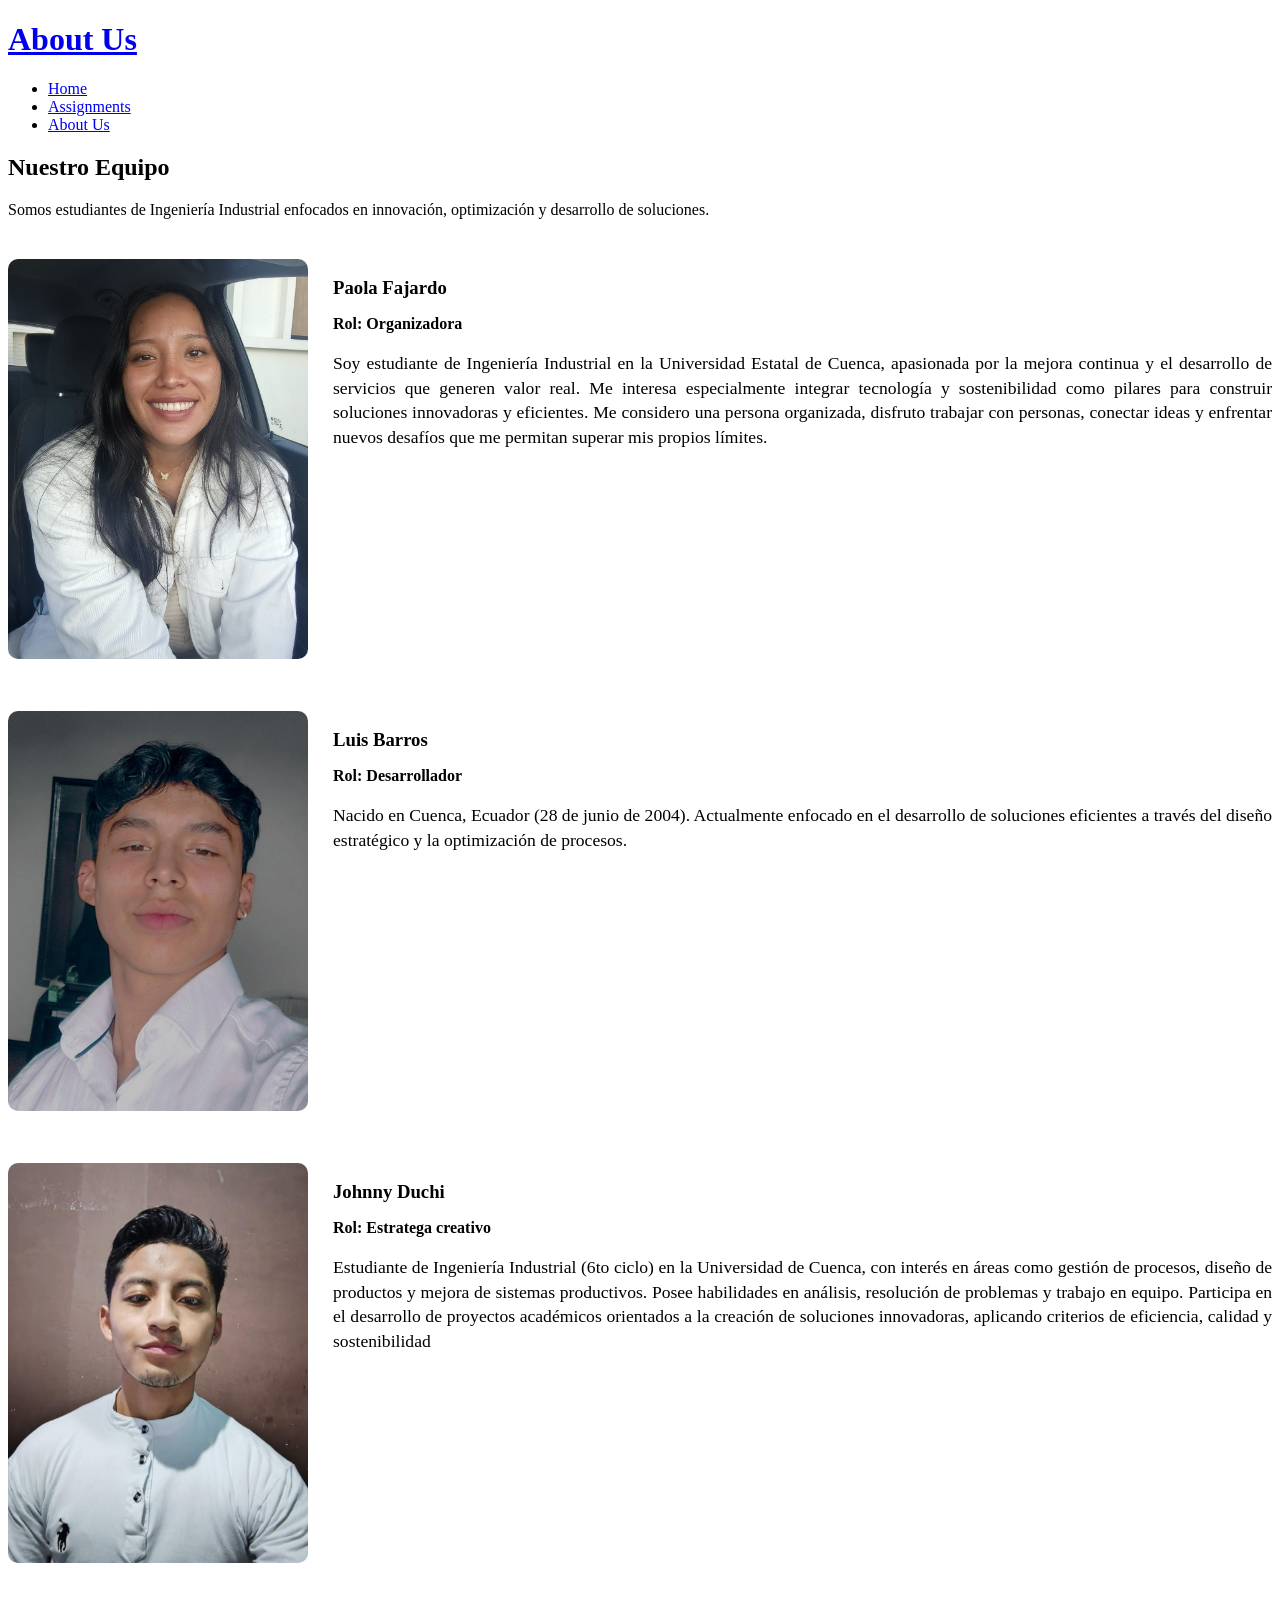
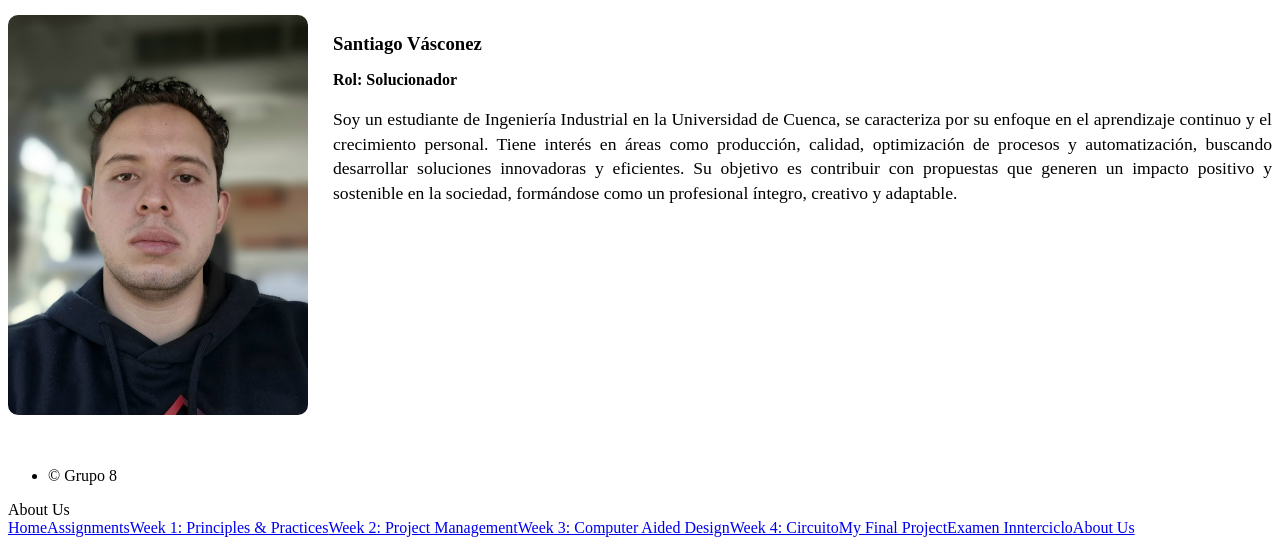
==== ABOUT_US.html @ ea9cdb91 "Mi primer commit - Grupo 8" ====
<!DOCTYPE HTML>
<html>
    <head>
        <title>About Us - MY FINAL PROJECT</title>
        <meta charset="utf-8" />
        <meta name="viewport" content="width=device-width, initial-scale=1, user-scalable=no"" />
        <link rel="stylesheet" href="assets/css/main.css" />

        <style>
            .member-row {
                display: flex;
                align-items: flex-start; /* 👈 CLAVE: alinea arriba */
                margin-bottom: 3em;
            }

            .member-img {
                width: 300px;      /* ancho fijo */
                height: 400px;     /* alto fijo */
                object-fit: cover; /* recorta sin deformar */
                border-radius: 10px; /* opcional: bordes redondeados */
            }

            .member-info {
                padding-left: 25px;
            }

            .member-info h3 {
                margin-bottom: 5px;
            }

            .member-description {
                font-size: 1.1em;
                line-height: 1.4;
                text-align: justify;
            }

            @media screen and (max-width: 1000px) {
                .member-row {
                    flex-direction: column;
                    text-align: center;
                }
                .member-info {
                    padding-left: 0;
                    margin-top: 15px;
                }
            }
            .first.major {
                text-align: left;   /* 👈 centra TODO el bloque */
                margin-bottom: 2.5em; /* espacio con los perfiles */
            }
        </style>
    </head>

    <body class="right-sidebar is-preload">
        <div id="page-wrapper">

    <!-- Header -->
				<div id="header-wrapper">
					<div class="container">

						<!-- Header -->
							<header id="header">
								<div class="inner">

									<!-- Logo -->
										<h1><a href="index.html" id="logo">About Us</a></h1>

									<!-- Nav -->
										<nav id="nav">
											<ul>
												<li ><a href="index.html">Home</a></li>
												<li><a href="#">Assignments</a>
													<ul>
														<li><a href="WEEK_1.html">Week 1: Principles & Practices</a></li>
														<li><a href="WEEK_2(draft).html">Week 2: Project Management</a></li>
														<li><a href="WEEK_3.html">Week 3: Computer Aided Design</a></li>
                                                        <li><a href="WEEK_4.html">Week 4: Circuito</a></li>
														<li><a href="MY_FINAL_PROJECT.HTML">My Final Project</a></li>
                                                        <li><a href="Examen_Interciclo.html">Examen Innterciclo</a></li>
													</ul>
												</li>
												<li  class="current_page_item"><a href="ABOUT_US.html">About Us</a></li>
											</ul>
										</nav>

								</div>
							</header>
            <!-- Main -->
            <div id="main-wrapper">
                <div class="wrapper style1">
                    <div class="inner">
                        <div class="container">
                            <div class="row">

                                <!-- Sidebar (opcional info extra) -->
                                <div class="first major">
                                    <section>
                                        <h2>Nuestro Equipo</h2>
                                        <p>Somos estudiantes de Ingeniería Industrial enfocados en innovación, optimización y desarrollo de soluciones.</p>
                                    </section>
                                </div>

                                <!-- Contenido principal -->
                                <div class="col-8 col-12-medium imp-medium">

                                    <!-- MIEMBRO 1 -->
                                    <div class="member-row">
                                        <div class="col-4">
                                            <img src="images/imagen_pao.jpeg" class="member-img">
                                        </div>
                                        <div class="member-info col-8">
                                            <h3>Paola Fajardo</h3>
                                            <p><strong>Rol: Organizadora</strong></p>
                                            <p class="member-description">
                                                Soy estudiante de Ingeniería Industrial en la Universidad Estatal de Cuenca, apasionada por la mejora continua y el desarrollo de servicios que generen valor real. Me interesa especialmente integrar tecnología y sostenibilidad como pilares para construir soluciones innovadoras y eficientes.
                                                Me considero una persona organizada, disfruto trabajar con personas, conectar ideas y enfrentar nuevos desafíos que me permitan superar mis propios límites.
                                            </p>
                                        </div>
                                    </div>

                                    <!-- MIEMBRO 2 -->
                                    <div class="member-row">
                                        <div class="col-4">
                                            <img src="images/imagen_lucho.jpeg" class="member-img">
                                        </div>
                                        <div class="member-info col-8">
                                            <h3>Luis Barros</h3>
                                            <p><strong>Rol: Desarrollador</strong></p>
                                            <p class="member-description">
                                                Nacido en Cuenca, Ecuador (28 de junio de 2004). Actualmente enfocado en el desarrollo de soluciones eficientes a través del diseño estratégico y la optimización de procesos.
                                            </p>
                                        </div>
                                    </div>

                                    <!-- MIEMBRO 3 -->
                                    <div class="member-row">
                                        <div class="col-4">
                                            <img src="images/imagen_johnny.jpeg" class="member-img">
                                        </div>
                                        <div class="member-info col-8">
                                            <h3>Johnny Duchi</h3>
                                            <p><strong>Rol: Estratega creativo</strong></p>
                                            <p class="member-description">
                                                Estudiante de Ingeniería Industrial (6to ciclo) en la Universidad de Cuenca, con interés en áreas como gestión de procesos, diseño de productos y mejora de sistemas productivos. Posee habilidades en análisis, resolución de problemas y trabajo en equipo.
                                                 Participa en el desarrollo de proyectos académicos orientados a la creación de soluciones innovadoras, aplicando criterios de eficiencia, calidad y sostenibilidad
                                        </div>
                                    </div>

                                    <!-- MIEMBRO 4 -->
                                    <div class="member-row">
                                        <div class="col-4">
                                            <img src="images/imagen_sebas.jpeg" class="member-img">
                                        </div>
                                        <div class="member-info col-8">
                                            <h3>Santiago Vásconez</h3>
                                            <p><strong>Rol: Solucionador</strong></p>
                                            <p class="member-description">
                                                Soy un estudiante de Ingeniería Industrial en la Universidad de Cuenca, se caracteriza por su enfoque en el aprendizaje continuo y el crecimiento personal. Tiene interés en áreas como producción, calidad, optimización de procesos y automatización, buscando desarrollar soluciones innovadoras y eficientes. Su objetivo es contribuir con propuestas que generen un impacto positivo y sostenible en la sociedad, formándose como un profesional íntegro, creativo y adaptable.
                                            </p>
                                        </div>
                                    </div>

                                </div>

                            </div>
                        </div>
                    </div>
                </div>
            </div>

            <!-- Footer -->
            <div id="footer-wrapper">
                <footer id="footer" class="container">
                    <div id="copyright">
                        <ul class="menu">
                            <li>&copy; Grupo 8</li>
                        </ul>
                    </div>
                </footer>
            </div>

        </div>

        <!-- Scripts -->
			<script src="assets/js/jquery.min.js"></script>
			<script src="assets/js/jquery.dropotron.min.js"></script>
			<script src="assets/js/browser.min.js"></script>
			<script src="assets/js/breakpoints.min.js"></script>
			<script src="assets/js/util.js"></script>
			<script src="assets/js/main.js"></script>
    </body>
</html>
---- assets/css/main.css ----
@import url("https://fonts.googleapis.com/css?family=Open+Sans:400,400italic,700,800");
@import url("fontawesome-all.min.css");

/*
	ZeroFour by HTML5 UP
	html5up.net | @ajlkn
	Free for personal and commercial use under the CCA 3.0 license (html5up.net/license)
*/

html, body, div, span, applet, object,
iframe, h1, h2, h3, h4, h5, h6, p, blockquote,
pre, a, abbr, acronym, address, big, cite,
code, del, dfn, em, img, ins, kbd, q, s, samp,
small, strike, strong, sub, sup, tt, var, b,
u, i, center, dl, dt, dd, ol, ul, li, fieldset,
form, label, legend, table, caption, tbody,
tfoot, thead, tr, th, td, article, aside,
canvas, details, embed, figure, figcaption,
footer, header, hgroup, menu, nav, output, ruby,
section, summary, time, mark, audio, video {
	margin: 0;
	padding: 0;
	border: 0;
	font-size: 100%;
	font: inherit;
	vertical-align: baseline;}

article, aside, details, figcaption, figure,
footer, header, hgroup, menu, nav, section {
	display: block;}

body {
	line-height: 1;
}

ol, ul {
	list-style: none;
}

blockquote, q {
	quotes: none;
}

	blockquote:before, blockquote:after, q:before, q:after {
		content: '';
		content: none;
	}

table {
	border-collapse: collapse;
	border-spacing: 0;
}

body {
	-webkit-text-size-adjust: none;
}

mark {
	background-color: transparent;
	color: inherit;
}

input::-moz-focus-inner {
	border: 0;
	padding: 0;
}

input, select, textarea {
	-moz-appearance: none;
	-webkit-appearance: none;
	-ms-appearance: none;
	appearance: none;
}

/* Basic */

	html {
		box-sizing: border-box;
	}

	*, *:before, *:after {
		box-sizing: inherit;
	}

	@-ms-viewport {
		width: device-width;
	}

	body {
		background: #303238 url("images/bg01.png");
	}

		body.is-preload * {
			-moz-transition: none !important;
			-webkit-transition: none !important;
			-ms-transition: none !important;
			transition: none !important;
			-moz-animation: none !important;
			-webkit-animation: none !important;
			-ms-animation: none !important;
			animation: none !important;
		}

	body, input, select, textarea {
		font-family: 'Open Sans', sans-serif;
		color: #7b818c;
		font-weight: 400;
		font-size: 11pt;
		line-height: 1.85em;
	}

	a {
		color: inherit;
		text-decoration: underline;
	}

		a:hover {
			text-decoration: none;
		}

	h1, h2, h3, h4, h5, h6 {
		text-transform: uppercase;
		font-weight: 800;
		letter-spacing: 0.04em;
		color: #404248;
		margin: 0 0 1em 0;
	}

	h1 a, h2 a, h3 a, h4 a, h5 a, h6 a {
		color: inherit;
		text-decoration: none;
		outline: 0;
	}

	h2 {
		font-size: 2em;
		margin: 0 0 1.5em 0;
		line-height: 1em;
	}

		h2.icon {
			line-height: 48px;
		}

			h2.icon:before {
				position: relative;
				top: 0.05em;
				margin-right: 0.5em;
				opacity: 0.25;
			}

	h3 {
		font-size: 1.35em;
		margin-top: 2em;
	}

	b, strong {
		color: #404248;
		font-weight: 700;
	}

	i, em {
		font-style: italic;
	}

	br.clear {
		clear: both;
	}

	sub {
		position: relative;
		top: 0.5em;
		font-size: 0.8em;
	}

	sup {
		position: relative;
		top: -0.5em;
		font-size: 0.8em;
	}

	hr {
		border: 0;
		border-top: solid 1px #ddd;
	}

	blockquote {
		border-left: solid 0.5em #ddd;
		padding: 1em 0 1em 2em;
		font-style: italic;
	}

	p, ul, ol, dl, table {
		margin-bottom: 2em;
	}

	.date {
		display: block;
		text-transform: uppercase;
		font-weight: 700;
		letter-spacing: 0.065em;
		font-size: 0.9em;
		color: #696969;
		margin: 0 0 0.25em 0;
	}

/* Container */

	.container {
		margin: 0 auto;
		max-width: calc(100% - 100px);
		width: 1200px;
	}

		@media screen and (max-width: 1280px) {

			.container {
				width: 100%;
			}

		}

		@media screen and (max-width: 980px) {

			.container {
				width: 100%;
			}

		}

		@media screen and (max-width: 736px) {

			.container {
				width: 100%;
				max-width: 100%;
			}

		}

/* Row */

	.row {
		display: flex;
		flex-wrap: wrap;
		box-sizing: border-box;
		align-items: stretch;
	}

		.row > * {
			box-sizing: border-box;
		}

		.row.gtr-uniform > * > :last-child {
			margin-bottom: 0;
		}

		.row.aln-left {
			justify-content: flex-start;
		}

		.row.aln-center {
			justify-content: center;
		}

		.row.aln-right {
			justify-content: flex-end;
		}

		.row.aln-top {
			align-items: flex-start;
		}

		.row.aln-middle {
			align-items: center;
		}

		.row.aln-bottom {
			align-items: flex-end;
		}

		.row > .imp {
			order: -1;
		}

		.row > .col-1 {
			width: 8.33333%;
		}

		.row > .off-1 {
			margin-left: 8.33333%;
		}

		.row > .col-2 {
			width: 16.66667%;
		}

		.row > .off-2 {
			margin-left: 16.66667%;
		}

		.row > .col-3 {
			width: 25%;
		}

		.row > .off-3 {
			margin-left: 25%;
		}

		.row > .col-4 {
			width: 33.33333%;
		}

		.row > .off-4 {
			margin-left: 33.33333%;
		}

		.row > .col-5 {
			width: 41.66667%;
		}

		.row > .off-5 {
			margin-left: 41.66667%;
		}

		.row > .col-6 {
			width: 50%;
		}

		.row > .off-6 {
			margin-left: 50%;
		}

		.row > .col-7 {
			width: 58.33333%;
		}

		.row > .off-7 {
			margin-left: 58.33333%;
		}

		.row > .col-8 {
			width: 66.66667%;
		}

		.row > .off-8 {
			margin-left: 66.66667%;
		}

		.row > .col-9 {
			width: 75%;
		}

		.row > .off-9 {
			margin-left: 75%;
		}

		.row > .col-10 {
			width: 83.33333%;
		}

		.row > .off-10 {
			margin-left: 83.33333%;
		}

		.row > .col-11 {
			width: 91.66667%;
		}

		.row > .off-11 {
			margin-left: 91.66667%;
		}

		.row > .col-12 {
			width: 100%;
		}

		.row > .off-12 {
			margin-left: 100%;
		}

		.row.gtr-0 {
			margin-top: 0px;
			margin-left: 0px;
		}

			.row.gtr-0 > * {
				padding: 0px 0 0 0px;
			}

			.row.gtr-0.gtr-uniform {
				margin-top: 0px;
			}

				.row.gtr-0.gtr-uniform > * {
					padding-top: 0px;
				}

		.row.gtr-25 {
			margin-top: -12.5px;
			margin-left: -12.5px;
		}

			.row.gtr-25 > * {
				padding: 12.5px 0 0 12.5px;
			}

			.row.gtr-25.gtr-uniform {
				margin-top: -12.5px;
			}

				.row.gtr-25.gtr-uniform > * {
					padding-top: 12.5px;
				}

		.row.gtr-50 {
			margin-top: -25px;
			margin-left: -25px;
		}

			.row.gtr-50 > * {
				padding: 25px 0 0 25px;
			}

			.row.gtr-50.gtr-uniform {
				margin-top: -25px;
			}

				.row.gtr-50.gtr-uniform > * {
					padding-top: 25px;
				}

		.row {
			margin-top: -50px;
			margin-left: -50px;
		}

			.row > * {
				padding: 50px 0 0 50px;
			}

			.row.gtr-uniform {
				margin-top: -50px;
			}

				.row.gtr-uniform > * {
					padding-top: 50px;
				}

		.row.gtr-150 {
			margin-top: -75px;
			margin-left: -75px;
		}

			.row.gtr-150 > * {
				padding: 75px 0 0 75px;
			}

			.row.gtr-150.gtr-uniform {
				margin-top: -75px;
			}

				.row.gtr-150.gtr-uniform > * {
					padding-top: 75px;
				}

		.row.gtr-200 {
			margin-top: -100px;
			margin-left: -100px;
		}

			.row.gtr-200 > * {
				padding: 100px 0 0 100px;
			}

			.row.gtr-200.gtr-uniform {
				margin-top: -100px;
			}

				.row.gtr-200.gtr-uniform > * {
					padding-top: 100px;
				}

		@media screen and (max-width: 1280px) {

			.row {
				display: flex;
				flex-wrap: wrap;
				box-sizing: border-box;
				align-items: stretch;
			}

				.row > * {
					box-sizing: border-box;
				}

				.row.gtr-uniform > * > :last-child {
					margin-bottom: 0;
				}

				.row.aln-left {
					justify-content: flex-start;
				}

				.row.aln-center {
					justify-content: center;
				}

				.row.aln-right {
					justify-content: flex-end;
				}

				.row.aln-top {
					align-items: flex-start;
				}

				.row.aln-middle {
					align-items: center;
				}

				.row.aln-bottom {
					align-items: flex-end;
				}

				.row > .imp-large {
					order: -1;
				}

				.row > .col-1-large {
					width: 8.33333%;
				}

				.row > .off-1-large {
					margin-left: 8.33333%;
				}

				.row > .col-2-large {
					width: 16.66667%;
				}

				.row > .off-2-large {
					margin-left: 16.66667%;
				}

				.row > .col-3-large {
					width: 25%;
				}

				.row > .off-3-large {
					margin-left: 25%;
				}

				.row > .col-4-large {
					width: 33.33333%;
				}

				.row > .off-4-large {
					margin-left: 33.33333%;
				}

				.row > .col-5-large {
					width: 41.66667%;
				}

				.row > .off-5-large {
					margin-left: 41.66667%;
				}

				.row > .col-6-large {
					width: 50%;
				}

				.row > .off-6-large {
					margin-left: 50%;
				}

				.row > .col-7-large {
					width: 58.33333%;
				}

				.row > .off-7-large {
					margin-left: 58.33333%;
				}

				.row > .col-8-large {
					width: 66.66667%;
				}

				.row > .off-8-large {
					margin-left: 66.66667%;
				}

				.row > .col-9-large {
					width: 75%;
				}

				.row > .off-9-large {
					margin-left: 75%;
				}

				.row > .col-10-large {
					width: 83.33333%;
				}

				.row > .off-10-large {
					margin-left: 83.33333%;
				}

				.row > .col-11-large {
					width: 91.66667%;
				}

				.row > .off-11-large {
					margin-left: 91.66667%;
				}

				.row > .col-12-large {
					width: 100%;
				}

				.row > .off-12-large {
					margin-left: 100%;
				}

				.row.gtr-0 {
					margin-top: 0px;
					margin-left: 0px;
				}

					.row.gtr-0 > * {
						padding: 0px 0 0 0px;
					}

					.row.gtr-0.gtr-uniform {
						margin-top: 0px;
					}

						.row.gtr-0.gtr-uniform > * {
							padding-top: 0px;
						}

				.row.gtr-25 {
					margin-top: -8.75px;
					margin-left: -8.75px;
				}

					.row.gtr-25 > * {
						padding: 8.75px 0 0 8.75px;
					}

					.row.gtr-25.gtr-uniform {
						margin-top: -8.75px;
					}

						.row.gtr-25.gtr-uniform > * {
							padding-top: 8.75px;
						}

				.row.gtr-50 {
					margin-top: -17.5px;
					margin-left: -17.5px;
				}

					.row.gtr-50 > * {
						padding: 17.5px 0 0 17.5px;
					}

					.row.gtr-50.gtr-uniform {
						margin-top: -17.5px;
					}

						.row.gtr-50.gtr-uniform > * {
							padding-top: 17.5px;
						}

				.row {
					margin-top: -35px;
					margin-left: -35px;
				}

					.row > * {
						padding: 35px 0 0 35px;
					}

					.row.gtr-uniform {
						margin-top: -35px;
					}

						.row.gtr-uniform > * {
							padding-top: 35px;
						}

				.row.gtr-150 {
					margin-top: -52.5px;
					margin-left: -52.5px;
				}

					.row.gtr-150 > * {
						padding: 52.5px 0 0 52.5px;
					}

					.row.gtr-150.gtr-uniform {
						margin-top: -52.5px;
					}

						.row.gtr-150.gtr-uniform > * {
							padding-top: 52.5px;
						}

				.row.gtr-200 {
					margin-top: -70px;
					margin-left: -70px;
				}

					.row.gtr-200 > * {
						padding: 70px 0 0 70px;
					}

					.row.gtr-200.gtr-uniform {
						margin-top: -70px;
					}

						.row.gtr-200.gtr-uniform > * {
							padding-top: 70px;
						}

		}

		@media screen and (max-width: 980px) {

			.row {
				display: flex;
				flex-wrap: wrap;
				box-sizing: border-box;
				align-items: stretch;
			}

				.row > * {
					box-sizing: border-box;
				}

				.row.gtr-uniform > * > :last-child {
					margin-bottom: 0;
				}

				.row.aln-left {
					justify-content: flex-start;
				}

				.row.aln-center {
					justify-content: center;
				}

				.row.aln-right {
					justify-content: flex-end;
				}

				.row.aln-top {
					align-items: flex-start;
				}

				.row.aln-middle {
					align-items: center;
				}

				.row.aln-bottom {
					align-items: flex-end;
				}

				.row > .imp-medium {
					order: -1;
				}

				.row > .col-1-medium {
					width: 8.33333%;
				}

				.row > .off-1-medium {
					margin-left: 8.33333%;
				}

				.row > .col-2-medium {
					width: 16.66667%;
				}

				.row > .off-2-medium {
					margin-left: 16.66667%;
				}

				.row > .col-3-medium {
					width: 25%;
				}

				.row > .off-3-medium {
					margin-left: 25%;
				}

				.row > .col-4-medium {
					width: 33.33333%;
				}

				.row > .off-4-medium {
					margin-left: 33.33333%;
				}

				.row > .col-5-medium {
					width: 41.66667%;
				}

				.row > .off-5-medium {
					margin-left: 41.66667%;
				}

				.row > .col-6-medium {
					width: 50%;
				}

				.row > .off-6-medium {
					margin-left: 50%;
				}

				.row > .col-7-medium {
					width: 58.33333%;
				}

				.row > .off-7-medium {
					margin-left: 58.33333%;
				}

				.row > .col-8-medium {
					width: 66.66667%;
				}

				.row > .off-8-medium {
					margin-left: 66.66667%;
				}

				.row > .col-9-medium {
					width: 75%;
				}

				.row > .off-9-medium {
					margin-left: 75%;
				}

				.row > .col-10-medium {
					width: 83.33333%;
				}

				.row > .off-10-medium {
					margin-left: 83.33333%;
				}

				.row > .col-11-medium {
					width: 91.66667%;
				}

				.row > .off-11-medium {
					margin-left: 91.66667%;
				}

				.row > .col-12-medium {
					width: 100%;
				}

				.row > .off-12-medium {
					margin-left: 100%;
				}

				.row.gtr-0 {
					margin-top: 0px;
					margin-left: 0px;
				}

					.row.gtr-0 > * {
						padding: 0px 0 0 0px;
					}

					.row.gtr-0.gtr-uniform {
						margin-top: 0px;
					}

						.row.gtr-0.gtr-uniform > * {
							padding-top: 0px;
						}

				.row.gtr-25 {
					margin-top: -12.5px;
					margin-left: -12.5px;
				}

					.row.gtr-25 > * {
						padding: 12.5px 0 0 12.5px;
					}

					.row.gtr-25.gtr-uniform {
						margin-top: -12.5px;
					}

						.row.gtr-25.gtr-uniform > * {
							padding-top: 12.5px;
						}

				.row.gtr-50 {
					margin-top: -25px;
					margin-left: -25px;
				}

					.row.gtr-50 > * {
						padding: 25px 0 0 25px;
					}

					.row.gtr-50.gtr-uniform {
						margin-top: -25px;
					}

						.row.gtr-50.gtr-uniform > * {
							padding-top: 25px;
						}

				.row {
					margin-top: -50px;
					margin-left: -50px;
				}

					.row > * {
						padding: 50px 0 0 50px;
					}

					.row.gtr-uniform {
						margin-top: -50px;
					}

						.row.gtr-uniform > * {
							padding-top: 50px;
						}

				.row.gtr-150 {
					margin-top: -75px;
					margin-left: -75px;
				}

					.row.gtr-150 > * {
						padding: 75px 0 0 75px;
					}

					.row.gtr-150.gtr-uniform {
						margin-top: -75px;
					}

						.row.gtr-150.gtr-uniform > * {
							padding-top: 75px;
						}

				.row.gtr-200 {
					margin-top: -100px;
					margin-left: -100px;
				}

					.row.gtr-200 > * {
						padding: 100px 0 0 100px;
					}

					.row.gtr-200.gtr-uniform {
						margin-top: -100px;
					}

						.row.gtr-200.gtr-uniform > * {
							padding-top: 100px;
						}

		}

		@media screen and (max-width: 736px) {

			.row {
				display: flex;
				flex-wrap: wrap;
				box-sizing: border-box;
				align-items: stretch;
			}

				.row > * {
					box-sizing: border-box;
				}

				.row.gtr-uniform > * > :last-child {
					margin-bottom: 0;
				}

				.row.aln-left {
					justify-content: flex-start;
				}

				.row.aln-center {
					justify-content: center;
				}

				.row.aln-right {
					justify-content: flex-end;
				}

				.row.aln-top {
					align-items: flex-start;
				}

				.row.aln-middle {
					align-items: center;
				}

				.row.aln-bottom {
					align-items: flex-end;
				}

				.row > .imp-small {
					order: -1;
				}

				.row > .col-1-small {
					width: 8.33333%;
				}

				.row > .off-1-small {
					margin-left: 8.33333%;
				}

				.row > .col-2-small {
					width: 16.66667%;
				}

				.row > .off-2-small {
					margin-left: 16.66667%;
				}

				.row > .col-3-small {
					width: 25%;
				}

				.row > .off-3-small {
					margin-left: 25%;
				}

				.row > .col-4-small {
					width: 33.33333%;
				}

				.row > .off-4-small {
					margin-left: 33.33333%;
				}

				.row > .col-5-small {
					width: 41.66667%;
				}

				.row > .off-5-small {
					margin-left: 41.66667%;
				}

				.row > .col-6-small {
					width: 50%;
				}

				.row > .off-6-small {
					margin-left: 50%;
				}

				.row > .col-7-small {
					width: 58.33333%;
				}

				.row > .off-7-small {
					margin-left: 58.33333%;
				}

				.row > .col-8-small {
					width: 66.66667%;
				}

				.row > .off-8-small {
					margin-left: 66.66667%;
				}

				.row > .col-9-small {
					width: 75%;
				}

				.row > .off-9-small {
					margin-left: 75%;
				}

				.row > .col-10-small {
					width: 83.33333%;
				}

				.row > .off-10-small {
					margin-left: 83.33333%;
				}

				.row > .col-11-small {
					width: 91.66667%;
				}

				.row > .off-11-small {
					margin-left: 91.66667%;
				}

				.row > .col-12-small {
					width: 100%;
				}

				.row > .off-12-small {
					margin-left: 100%;
				}

				.row.gtr-0 {
					margin-top: 0px;
					margin-left: 0px;
				}

					.row.gtr-0 > * {
						padding: 0px 0 0 0px;
					}

					.row.gtr-0.gtr-uniform {
						margin-top: 0px;
					}

						.row.gtr-0.gtr-uniform > * {
							padding-top: 0px;
						}

				.row.gtr-25 {
					margin-top: -2.5px;
					margin-left: -2.5px;
				}

					.row.gtr-25 > * {
						padding: 2.5px 0 0 2.5px;
					}

					.row.gtr-25.gtr-uniform {
						margin-top: -2.5px;
					}

						.row.gtr-25.gtr-uniform > * {
							padding-top: 2.5px;
						}

				.row.gtr-50 {
					margin-top: -5px;
					margin-left: -5px;
				}

					.row.gtr-50 > * {
						padding: 5px 0 0 5px;
					}

					.row.gtr-50.gtr-uniform {
						margin-top: -5px;
					}

						.row.gtr-50.gtr-uniform > * {
							padding-top: 5px;
						}

				.row {
					margin-top: -10px;
					margin-left: -10px;
				}

					.row > * {
						padding: 10px 0 0 10px;
					}

					.row.gtr-uniform {
						margin-top: -10px;
					}

						.row.gtr-uniform > * {
							padding-top: 10px;
						}

				.row.gtr-150 {
					margin-top: -15px;
					margin-left: -15px;
				}

					.row.gtr-150 > * {
						padding: 15px 0 0 15px;
					}

					.row.gtr-150.gtr-uniform {
						margin-top: -15px;
					}

						.row.gtr-150.gtr-uniform > * {
							padding-top: 15px;
						}

				.row.gtr-200 {
					margin-top: -20px;
					margin-left: -20px;
				}

					.row.gtr-200 > * {
						padding: 20px 0 0 20px;
					}

					.row.gtr-200.gtr-uniform {
						margin-top: -20px;
					}

						.row.gtr-200.gtr-uniform > * {
							padding-top: 20px;
						}

		}

/* Section/Article */

	section, article {
		margin-bottom: 5em;
	}

	section > :last-child,
	article > :last-child,
	section:last-child,
	article:last-child {
		margin-bottom: 0;
	}

	header {
		margin: 0 0 2em 0;
	}

		header h2, header h3 {
			margin: 0 0 0.25em 0;
		}

		header p {
			display: block;
			text-transform: uppercase;
			font-weight: 700;
			letter-spacing: 0.065em;
			font-size: 0.9em;
			color: #696969;
			margin: 0;
		}

			header p strong {
				color: #404248;
				font-weight: 800;
			}

	footer {
		margin: 2.5em 0 0 0;
	}

	header.major {
		border-bottom: solid 1px #dbdbdb;
		margin: 0 0 3em 0;
	}

		header.major:after {
			content: '';
			display: block;
			border-top: solid 1px #dbdbdb;
			height: 8px;
		}

		header.major h2, header.major h3 {
			margin: 0 0 1.2em 0;
		}

		header.major p {
			margin: 0 0 1.5em 0;
			position: relative;
			top: -1em;
		}

/* Forms */

	form label {
		display: block;
		text-transform: uppercase;
		font-weight: 800;
		letter-spacing: 0.04em;
		color: #404248;
		margin: 0 0 1em 0;
		font-size: 0.8em;
	}

	form input[type="text"],
	form input[type="email"],
	form input[type="password"],
	form select,
	form textarea {
		-webkit-appearance: none;
		display: block;
		width: 100%;
		border-radius: 8px;
		border: solid 1px #eee;
	}

	form input[type="text"]:focus,
	form input[type="email"]:focus,
	form input[type="password"]:focus,
	form select:focus,
	form textarea:focus {
		box-shadow: 0 0 2px 1px #4091bf;
	}

	form input[type="text"],
	form input[type="email"],
	form input[type="password"] {
		line-height: 3em;
		padding: 0 1em;
	}

	form select {
		line-height: 3em;
		padding: 0 1em;
	}

	form textarea {
		min-height: 9em;
		padding: 1em;
	}

	form ::-webkit-input-placeholder,
	form :-moz-placeholder,
	form ::-moz-placeholder,
	form :-ms-input-placeholder {
		color: #555 !important;
	}

	form ::-moz-focus-inner {
		border: 0;
	}

/* Tables */

	table {
		width: 100%;
	}

		table.default {
			width: 100%;
		}

			table.default tr {
				border-top: solid 1px #eee;
			}

				table.default tr:first-child {
					border-top: 0;
				}

			table.default td {
				padding: 0.5em 1em 0.5em 1em;
			}

			table.default th {
				text-align: left;
				padding: 0.5em 1em 0.5em 1em;
				text-transform: uppercase;
				font-weight: 800;
				letter-spacing: 0.04em;
				margin: 0 0 1em 0;
				font-size: 0.8em;
			}

			table.default thead {
				background: #404248;
				color: #fff;
			}

/* Image */

	.image {
		position: relative;
		display: inline-block;
	}

		.image img {
			display: block;
			width: 100%;
			border-radius: 8px;
		}

		.image:before {
			content: '';
			display: block;
			position: absolute;
			left: 0;
			top: 0;
			background: url("images/bg01.png");
			width: 100%;
			height: 100%;
			opacity: 0.75;
		}

		.image.fit {
			display: block;
			width: 100%;
		}

		.image.featured {
			display: block;
			width: 100%;
			margin: 0 0 2.5em 0;
		}

		.image.left {
			float: left;
			margin: 0 2em 2em 0;
		}

		.image.centered {
			display: block;
			margin: 0 0 2.5em 0;
		}

			.image.centered img {
				margin: 0 auto;
				width: auto;
			}

/* Button */

	input[type="button"],
	input[type="submit"],
	input[type="reset"],
	button,
	.button {
		background-image: -moz-linear-gradient(top, rgba(0, 0, 0, 0), rgba(0, 0, 0, 0.2)), url("images/bg02.png");
		background-image: -webkit-linear-gradient(top, rgba(0, 0, 0, 0), rgba(0, 0, 0, 0.2)), url("images/bg02.png");
		background-image: -ms-linear-gradient(top, rgba(0, 0, 0, 0), rgba(0, 0, 0, 0.2)), url("images/bg02.png");
		background-image: linear-gradient(top, rgba(0, 0, 0, 0), rgba(0, 0, 0, 0.2)), url("images/bg02.png");
		-moz-transition: background-color 0.2s ease-in-out;
		-webkit-transition: background-color 0.2s ease-in-out;
		-ms-transition: background-color 0.2s ease-in-out;
		transition: background-color 0.2s ease-in-out;
		-webkit-appearance: none;
		position: relative;
		display: inline-block;
		background-color: #4091bf;
		border-radius: 8px;
		box-shadow: inset 0px 0px 0px 1px rgba(0, 0, 0, 0.35), inset 0px 2px 1px 0px rgba(255, 255, 255, 0.35);
		text-shadow: -1px -1px 0 rgba(0, 0, 0, 0.5);
		color: #fff !important;
		text-decoration: none;
		text-transform: uppercase;
		font-weight: 800;
		font-size: 0.95em;
		letter-spacing: 0.075em;
		padding: 1em 2em;
		outline: 0;
		border: 0;
		white-space: nowrap;
		cursor: pointer;
	}

		input[type="button"].icon:before,
		input[type="submit"].icon:before,
		input[type="reset"].icon:before,
		button.icon:before,
		.button.icon:before {
			opacity: 0.5;
			margin-right: 0.5em;
			position: relative;
			top: 0.05em;
		}

		input[type="button"]:hover,
		input[type="submit"]:hover,
		input[type="reset"]:hover,
		button:hover,
		.button:hover {
			background-color: #50a1cf;
		}

		input[type="button"]:active,
		input[type="submit"]:active,
		input[type="reset"]:active,
		button:active,
		.button:active {
			background-color: #3081af;
		}

		input[type="button"].medium,
		input[type="submit"].medium,
		input[type="reset"].medium,
		button.medium,
		.button.medium {
			font-size: 1.25em;
			padding: 1em 2.25em;
		}

		input[type="button"].large,
		input[type="submit"].large,
		input[type="reset"].large,
		button.large,
		.button.large {
			font-size: 1.5em;
			padding: 1em 2.25em;
		}

		input[type="button"].alt,
		input[type="submit"].alt,
		input[type="reset"].alt,
		button.alt,
		.button.alt {
			background-color: #464a52;
		}

			input[type="button"].alt:hover,
			input[type="submit"].alt:hover,
			input[type="reset"].alt:hover,
			button.alt:hover,
			.button.alt:hover {
				background-color: #565a62;
			}

			input[type="button"].alt:active,
			input[type="submit"].alt:active,
			input[type="reset"].alt:active,
			button.alt:active,
			.button.alt:active {
				background-color: #363a42;
			}

/* List */

	dl.contact dt {
		display: block;
		text-transform: uppercase;
		font-weight: 700;
		letter-spacing: 0.065em;
		font-size: 0.9em;
		color: #696969;
		float: left;
		width: 6em;
	}

	dl.contact dd {
		margin: 0 0 1em 6em;
	}

	ul.default {
		list-style: disc;
		padding-left: 1em;
	}

		ul.default li {
			padding-left: 0.5em;
		}

	ul.actions li {
		display: inline-block;
		padding: 0 0 0 0.25em;
		margin: 0 0 0 0.25em;
	}

		ul.actions li:first-child {
			margin-left: 0;
			padding-left: 0;
		}

	ul.menu li {
		border-left: solid 1px #eee;
		display: inline-block;
		padding: 0 0 0 1em;
		margin: 0 0 0 1em;
	}

		ul.menu li:first-child {
			border-left: 0;
			margin-left: 0;
			padding-left: 0;
		}

	ul.divided li {
		border-top: solid 1px #eee;
		padding: 0.5em 0 0 0;
		margin: 0.5em 0 0 0;
	}

		ul.divided li:first-child {
			border-top: 0 !important;
			padding-top: 0 !important;
			margin-top: 0 !important;
		}

	ol.default {
		list-style: decimal;
		padding-left: 1.25em;
	}

		ol.default li {
			padding-left: 0.25em;
		}

/* Box */

	.box.excerpt {
		position: relative;
		overflow: hidden;
	}

		.box.excerpt header {
			margin: 0 0 1em 0;
		}

		.box.excerpt .image, .box.excerpt p {
			margin-bottom: 0;
		}

	.box.feature1 {
		text-align: center;
	}

		.box.feature1 header {
			margin-bottom: 3em;
		}

			.box.feature1 header.first h2 {
				font-size: 2.5em;
			}

			.box.feature1 header.first p {
				font-size: 1.2em;
			}

			.box.feature1 header.second {
				position: relative;
				display: inline-block;
				text-align: left;
				margin: 0 auto;
				white-space: nowrap;
				left: 24px;
			}

				.box.feature1 header.second p {
					line-height: 1em;
				}

				.box.feature1 header.second:before {
					font-size: 48px;
					position: absolute;
					right: 100%;
					margin-right: 18px;
					opacity: 0.5;
					bottom: -4px;
				}

	.box.feature2 {
		text-align: center;
	}

	.box.article-list article {
		border-bottom: solid 1px #dbdbdb;
		margin: 0 0 2.75em 0;
		padding: 0 0 2.75em 0;
	}

		.box.article-list article:last-child {
			border-bottom: 0;
			margin-bottom: 0;
			padding-bottom: 0;
		}

/* Icons */

	.icon {
		text-decoration: none;
		text-decoration: none;
	}

		.icon:before {
			-moz-osx-font-smoothing: grayscale;
			-webkit-font-smoothing: antialiased;
			display: inline-block;
			font-style: normal;
			font-variant: normal;
			text-rendering: auto;
			line-height: 1;
			text-transform: none !important;
			font-family: 'Font Awesome 5 Free';
			font-weight: 400;
		}

		.icon.solid:before {
			font-weight: 900;
		}

		.icon.brands:before {
			font-family: 'Font Awesome 5 Brands';
		}

		.icon > .label {
			display: none;
		}

/* Nav */

	#nav {
		position: absolute;
		right: 2em;
		top: 0;
		line-height: 5.5em;
	}

		#nav > ul > li {
			float: left;
			padding: 0 0.8em 0 0.8em;
		}

			#nav > ul > li > a, #nav > ul > li > span {
				color: #fff;
				text-decoration: none;
				text-transform: uppercase;
				font-weight: 800;
				font-size: 0.95em;
				letter-spacing: 0.075em;
				padding: 0.5em 0.8em 0.5em 0.8em;
				border-radius: 6px;
				outline: 0;
			}

			#nav > ul > li.active > a,
			#nav > ul > li.current_page_item > a,
			#nav > ul > li.active > span,
			#nav > ul > li.current_page_item > span {
				background: rgba(0, 0, 0, 0.15);
				box-shadow: inset 1px 1px 0px 0px rgba(0, 0, 0, 0.025), 1px 1px 0px 0px rgba(255, 255, 255, 0.025);
			}

			#nav > ul > li:last-child {
				padding-right: 0;
			}

			#nav > ul > li > ul {
				display: none;
			}

	.dropotron {
		background-image: -moz-linear-gradient(top, rgba(0, 0, 0, 0.35), rgba(0, 0, 0, 0)), url("images/bg02.png");
		background-image: -webkit-linear-gradient(top, rgba(0, 0, 0, 0.35), rgba(0, 0, 0, 0)), url("images/bg02.png");
		background-image: -ms-linear-gradient(top, rgba(0, 0, 0, 0.35), rgba(0, 0, 0, 0)), url("images/bg02.png");
		background-image: linear-gradient(top, rgba(0, 0, 0, 0.35), rgba(0, 0, 0, 0)), url("images/bg02.png");
		position: relative;
		background-color: #3B3E45;
		background-color: rgba(59, 62, 69, 0.9);
		border-radius: 8px;
		box-shadow: inset 0px 0px 0px 1px rgba(0, 0, 0, 0.5), inset 0px 0px 0px 2px rgba(255, 255, 255, 0.075), inset 0px 2px 1px 0px rgba(255, 255, 255, 0.2), 0px 2px 14px 0px rgba(0, 0, 0, 0.4);
		text-shadow: -1px -1px 0 rgba(0, 0, 0, 0.5);
		padding: 1.5em;
		line-height: 2.5em;
		min-width: 15em;
	}

		.dropotron.level-0 {
			border-top-left-radius: 0;
			border-top-right-radius: 0;
			margin-top: -2px;
			box-shadow: inset 0px 0px 0px 1px rgba(0, 0, 0, 0.5), inset 0px 0px 0px 2px rgba(255, 255, 255, 0.075), 0px 2px 14px 0px rgba(0, 0, 0, 0.4);
		}

		.dropotron a, .dropotron span {
			color: #aaa;
			text-decoration: none;
			text-transform: uppercase;
			font-weight: 800;
			font-size: 0.8em;
			letter-spacing: 0.075em;
			outline: 0;
		}

		.dropotron li:hover > a, .dropotron li:hover > span {
			color: #fff;
		}

/* Banner */

	#banner {
		text-align: center;
		width: 940px;
		margin: 0 auto;
		overflow: hidden;
		padding: 9em 0 6em 0;
	}

		#banner h2 {
			border: solid 1px rgba(255, 255, 255, 0.25);
			border-left: 0;
			border-right: 0;
			color: #fff;
			color: rgba(255, 255, 255, 0.75);
			font-size: 2.35em;
			font-weight: 700;
			line-height: 1.3em;
			margin: 0 0 1.5em 0;
		}

			#banner h2 strong {
				font-weight: 800;
				color: inherit;
			}

			#banner h2:before {
				content: '';
				display: block;
				border-top: solid 1px;
				border-color: #888;
				border-color: rgba(255, 255, 255, 0.25);
				margin: 10px 0 1.25em 0;
			}

			#banner h2:after {
				content: '';
				display: block;
				border-bottom: solid 1px;
				border-color: #888;
				border-color: rgba(255, 255, 255, 0.25);
				margin: 1.25em 0 10px 0;
			}

		#banner p {
			text-transform: uppercase;
			color: #fff;
			color: rgba(255, 255, 255, 0.75);
			font-size: 1.5em;
			font-weight: 700;
			line-height: 1.3em;
			letter-spacing: 0.04em;
			float: left;
			text-align: right;
			width: 60%;
			line-height: 1.5em;
			margin: 0;
		}

/* Sidebar */

	#sidebar h2 {
		font-size: 1.5em;
	}

/* Wrappers */

	#header-wrapper {
		background: url("images/bg01.png"), url("../../images/header.jpg");
		background-position: top left, center center;
		background-size: auto, cover;
		padding: 3em 0;
	}

	#main-wrapper {
		background: #fff;
	}

	#footer-wrapper {
		background-image: -moz-linear-gradient(top, rgba(0, 0, 0, 0), rgba(0, 0, 0, 0.5)), url("images/bg03.png"), url("images/bg02.png");
		background-image: -webkit-linear-gradient(top, rgba(0, 0, 0, 0), rgba(0, 0, 0, 0.5)), url("images/bg03.png"), url("images/bg02.png");
		background-image: -ms-linear-gradient(top, rgba(0, 0, 0, 0), rgba(0, 0, 0, 0.5)), url("images/bg03.png"), url("images/bg02.png");
		background-image: linear-gradient(top, rgba(0, 0, 0, 0), rgba(0, 0, 0, 0.5)), url("images/bg03.png"), url("images/bg02.png");
		position: relative;
		background-repeat: repeat-x, no-repeat, repeat;
		background-size: 100% 100%, 100% 15em, auto auto;
		background-position: top left, top center, top left;
		padding: 7em 0 7em 0;
	}

	.wrapper {
		padding: 7em 0 7em 0;
	}

		.wrapper > .inner {
			position: relative;
			z-index: 2;
		}

		.wrapper.style1 {
			position: relative;
			text-shadow: 1px 1px 0 #fff;
			background-color: #fff;
			background-image: url("images/bg03.png"), url("images/bg04.png"), url("images/bg02.png");
			background-repeat: no-repeat, no-repeat, repeat;
			background-size: 100% 15em, 100% 15em, auto auto;
			background-position: top center, bottom center, top left;
		}

		.wrapper.style3 {
			position: relative;
			text-shadow: 1px 1px 0 #fff;
			background-color: #fff;
			background-image: url("images/bg03.png"), url("images/bg02.png");
			background-repeat: no-repeat, repeat;
			background-size: 100% 15em, auto auto;
			background-position: top center, top left;
		}

/* Header */

	#header {
		position: relative;
		border-radius: 10px;
		background: rgba(255, 255, 255, 0.1);
		padding: 0.75em;
		margin-bottom: 0;
	}

		#header .inner {
			background-image: -moz-linear-gradient(top, rgba(0, 0, 0, 0), rgba(0, 0, 0, 0.35)), url("images/bg02.png");
			background-image: -webkit-linear-gradient(top, rgba(0, 0, 0, 0), rgba(0, 0, 0, 0.35)), url("images/bg02.png");
			background-image: -ms-linear-gradient(top, rgba(0, 0, 0, 0), rgba(0, 0, 0, 0.35)), url("images/bg02.png");
			background-image: linear-gradient(top, rgba(0, 0, 0, 0), rgba(0, 0, 0, 0.35)), url("images/bg02.png");
			position: relative;
			height: 5.5em;
			background-color: #3B3E45;
			background-color: rgba(59, 62, 69, 0.9);
			border-radius: 8px;
			box-shadow: inset 0px 0px 0px 1px rgba(0, 0, 0, 0.45), inset 0px 2px 1px 0px rgba(255, 255, 255, 0.15);
			text-shadow: -1px -1px 0 rgba(0, 0, 0, 0.5);
		}

		#header h1 {
			position: absolute;
			left: 1.75em;
			top: 50%;
			margin-top: -0.65em;
			font-size: 1.5em;
			color: #fff;
		}

/* Footer */

	#footer {
		margin-bottom: 0;
		text-shadow: -1px -1px 0 rgba(0, 0, 0, 0.5);
		position: relative;
		z-index: 2;
	}

		#footer h2 {
			font-size: 1.35em;
			color: #fff;
		}

		#footer strong {
			color: #fff;
		}

		#footer a {
			color: #acb2bf;
		}

		#footer .button.alt {
			box-shadow: inset 0px 0px 0px 1px rgba(0, 0, 0, 0.75), inset 0px 2px 1px 0px rgba(255, 255, 255, 0.25);
		}

		#footer ul.divided li, #footer ul.menu li {
			border-color: #444;
			border-color: rgba(255, 255, 255, 0.075);
		}

		#footer ul.divided li a {
			text-decoration: none;
		}

		#footer ul.menu {
			margin: 0;
		}

		#footer dl.contact dt {
			color: #ddd;
		}

	#copyright {
		border-top: solid 1px;
		border-color: #444;
		border-color: rgba(255, 255, 255, 0.075);
		text-align: center;
		margin-top: 2em;
		padding: 3em 0 4em 0;
		color: inherit;
	}

		#copyright a {
			color: inherit;
		}

/* Large */

	@media screen and (max-width: 1280px) {

		/* Basic */

			body {
				line-height: 1.75em;
				font-size: 10.75pt;
			}

			input, select, textarea {
				line-height: 1.75em;
				font-size: 10.75pt;
			}

		/* Wrappers */

			#header-wrapper {
				padding: 2em 0;
			}

			body.homepage #header-wrapper {
				height: auto;
			}

			#footer-wrapper {
				padding: 4.5em 0 4.5em 0;
			}

			.wrapper {
				padding: 4.5em 0 4.5em 0;
			}

		/* Banner */

			#banner {
				width: 100%;
				padding: 4em 0 2em 0;
			}

				#banner h2 {
					font-size: 2.2em;
					line-height: 1.3em;
					margin: 0 0 1em 0;
				}

				#banner p {
					font-size: 1.25em;
					line-height: 1.75em;
					letter-spacing: 0.04em;
					float: none;
					text-align: center;
					width: 100%;
					margin: 0 0 2em 0;
				}

	}

/* Medium */

	#navPanel, #titleBar {
		display: none;
	}

	@media screen and (max-width: 980px) {

		/* Basic */

			html, body {
				overflow-x: hidden;
			}

		/* Box */

			.box.feature2 section {
				margin: 1em 0;
			}

		/* Nav */

			#page-wrapper {
				-moz-backface-visibility: hidden;
				-webkit-backface-visibility: hidden;
				-ms-backface-visibility: hidden;
				backface-visibility: hidden;
				-moz-transition: -moz-transform 0.5s ease;
				-webkit-transition: -webkit-transform 0.5s ease;
				-ms-transition: -ms-transform 0.5s ease;
				transition: transform 0.5s ease;
				padding-bottom: 1px;
			}

			#titleBar {
				-moz-backface-visibility: hidden;
				-webkit-backface-visibility: hidden;
				-ms-backface-visibility: hidden;
				backface-visibility: hidden;
				background-image: -moz-linear-gradient(top, rgba(0, 0, 0, 0), rgba(0, 0, 0, 0.35)), url("images/bg02.png");
				background-image: -webkit-linear-gradient(top, rgba(0, 0, 0, 0), rgba(0, 0, 0, 0.35)), url("images/bg02.png");
				background-image: -ms-linear-gradient(top, rgba(0, 0, 0, 0), rgba(0, 0, 0, 0.35)), url("images/bg02.png");
				background-image: linear-gradient(top, rgba(0, 0, 0, 0), rgba(0, 0, 0, 0.35)), url("images/bg02.png");
				-moz-transition: -moz-transform 0.5s ease;
				-webkit-transition: -webkit-transform 0.5s ease;
				-ms-transition: -ms-transform 0.5s ease;
				transition: transform 0.5s ease;
				background-color: rgba(59, 62, 69, 0.9);
				box-shadow: inset 0px 0px 0px 1px rgba(0, 0, 0, 0.5), inset 0px 0px 0px 2px rgba(255, 255, 255, 0.075), 0px 1px 6px 0px rgba(0, 0, 0, 0.35);
				display: block;
				height: 44px;
				left: 0;
				position: fixed;
				text-shadow: -1px -1px 0 black;
				top: 0;
				width: 100%;
				z-index: 10001;
			}

				#titleBar .title {
					display: block;
					text-transform: uppercase;
					font-weight: 800;
					letter-spacing: 0.04em;
					color: #fff;
					line-height: 44px;
					text-align: center;
				}

				#titleBar .toggle {
					text-decoration: none;
					position: absolute;
					left: 0;
					top: 0;
					width: 60px;
					height: 44px;
					opacity: 0.25;
				}

					#titleBar .toggle:before {
						-moz-osx-font-smoothing: grayscale;
						-webkit-font-smoothing: antialiased;
						display: inline-block;
						font-style: normal;
						font-variant: normal;
						text-rendering: auto;
						line-height: 1;
						text-transform: none !important;
						font-family: 'Font Awesome 5 Free';
						font-weight: 900;
					}

					#titleBar .toggle:before {
						display: inline-block;
						text-decoration: none;
						font-size: 18px;
						width: 44px;
						height: 44px;
						line-height: 44px;
						text-align: center;
						color: #fff;
						content: '\f0c9';
					}

					#titleBar .toggle:active {
						opacity: 0.5;
					}

			#navPanel {
				-moz-backface-visibility: hidden;
				-webkit-backface-visibility: hidden;
				-ms-backface-visibility: hidden;
				backface-visibility: hidden;
				background-image: -moz-linear-gradient(rgba(0, 0, 0, 0), rgba(0, 0, 0, 0.35)), url("images/bg01.png");
				background-image: -webkit-linear-gradient(rgba(0, 0, 0, 0), rgba(0, 0, 0, 0.35)), url("images/bg01.png");
				background-image: -ms-linear-gradient(rgba(0, 0, 0, 0), rgba(0, 0, 0, 0.35)), url("images/bg01.png");
				background-image: linear-gradient(rgba(0, 0, 0, 0), rgba(0, 0, 0, 0.35)), url("images/bg01.png");
				-moz-transform: translateX(-275px);
				-webkit-transform: translateX(-275px);
				-ms-transform: translateX(-275px);
				transform: translateX(-275px);
				-moz-transition: -moz-transform 0.5s ease;
				-webkit-transition: -webkit-transform 0.5s ease;
				-ms-transition: -ms-transform 0.5s ease;
				transition: transform 0.5s ease;
				background-color: #303238;
				box-shadow: inset -1px 0px 0px 0px rgba(0, 0, 0, 0.5), inset -2px 0px 0px rgba(255, 255, 255, 0.15), inset -2px 0px 10px 0px rgba(0, 0, 0, 0.35);
				display: block;
				height: 100%;
				left: 0;
				overflow-y: auto;
				position: fixed;
				top: 0;
				width: 275px;
				z-index: 10002;
			}

				#navPanel .link {
					display: block;
					color: #aaa;
					text-decoration: none;
					height: 44px;
					line-height: 44px;
					border-top: solid 1px rgba(255, 255, 255, 0.05);
					border-bottom: solid 1px rgba(0, 0, 0, 0.15);
					padding: 0 1em 0 1em;
					text-transform: uppercase;
					font-weight: 700;
					font-size: 0.95em;
					letter-spacing: 0.075em;
				}

					#navPanel .link:first-child {
						border-top: 0;
					}

					#navPanel .link:last-child {
						border-bottom: 0;
					}

				#navPanel .indent-1 {
					display: inline-block;
					width: 1em;
				}

				#navPanel .indent-2 {
					display: inline-block;
					width: 2em;
				}

				#navPanel .indent-3 {
					display: inline-block;
					width: 3em;
				}

				#navPanel .indent-4 {
					display: inline-block;
					width: 4em;
				}

				#navPanel .indent-5 {
					display: inline-block;
					width: 5em;
				}

				#navPanel .depth-0 {
					color: #fff;
				}

			body.navPanel-visible #page-wrapper {
				-moz-transform: translateX(275px);
				-webkit-transform: translateX(275px);
				-ms-transform: translateX(275px);
				transform: translateX(275px);
			}

			body.navPanel-visible #titleBar {
				-moz-transform: translateX(275px);
				-webkit-transform: translateX(275px);
				-ms-transform: translateX(275px);
				transform: translateX(275px);
			}

			body.navPanel-visible #navPanel {
				-moz-transform: translateX(0);
				-webkit-transform: translateX(0);
				-ms-transform: translateX(0);
				transform: translateX(0);
			}

		/* Header */

			#header, #nav {
				display: none;
			}

		/* Wrappers */

			#header-wrapper {
				display: none;
			}

			.homepage #header-wrapper {
				display: block;
				padding-top: 44px;
			}

			#main-wrapper {
				padding-top: 44px;
			}

			.homepage #main-wrapper {
				padding-top: 0;
			}

		/* Banner */

			#banner {
				padding: 8em 0 4em 0;
			}

				#banner br {
					display: none;
				}

		/* Sidebar */

			#sidebar {
				margin-top: 1em;
			}

	}

/* Small */

	@media screen and (max-width: 736px) {

		/* Basic */

			body, input, select, textarea {
				line-height: 1.75em;
				font-size: 10pt;
				letter-spacing: 0;
			}

			h2, h3, h4, h5, h6 {
				font-size: 13pt !important;
			}

			h2 {
				line-height: 1.5em;
			}

		/* Section/Article */

			section, article {
				margin-bottom: 3em;
			}

		/* Image */

			.image.left {
				width: 25%;
			}

		/* Button */

			.button {
				width: 100%;
				font-size: 1.1em;
				text-align: center;
				padding: 1em 0 1em 0;
				border-radius: 8px;
			}

		/* List */

			ul.menu li {
				display: block;
				border: 0 !important;
				padding: 0 !important;
				margin: 0 !important;
			}

			ul.actions li {
				display: block;
				padding: 0;
				margin: 1em 0 0 0;
			}

				ul.actions li:first-child {
					margin-top: 0;
				}

		/* Box */

			.box.excerpt .image-left {
				margin-right: 0;
			}

			.box.excerpt header {
				margin-left: 32%;
			}

			.box.excerpt p {
				clear: both;
			}

			.box.feature1 section {
				margin-bottom: 2em !important;
			}

			.box.spotlight {
				margin-top: 2em;
			}

		/* Wrappers */

			#header-wrapper {
				background-position: 35% 50%;
			}

			#footer-wrapper {
				padding: 3em 20px 3em 20px;
			}

				#footer-wrapper section, #footer-wrapper article {
					margin-bottom: 3em !important;
				}

			.wrapper {
				padding: 3em 20px 3em 20px;
			}

		/* Banner */

			#banner {
				padding: 40px 20px 40px 20px;
			}

				#banner h2 {
					font-size: 18pt !important;
				}

		/* Sidebar */

			#sidebar {
				margin-top: 2em;
			}

		/* Footer */

			#copyright {
				margin-top: 0;
				padding: 3em 0 1em 0;
			}

	}
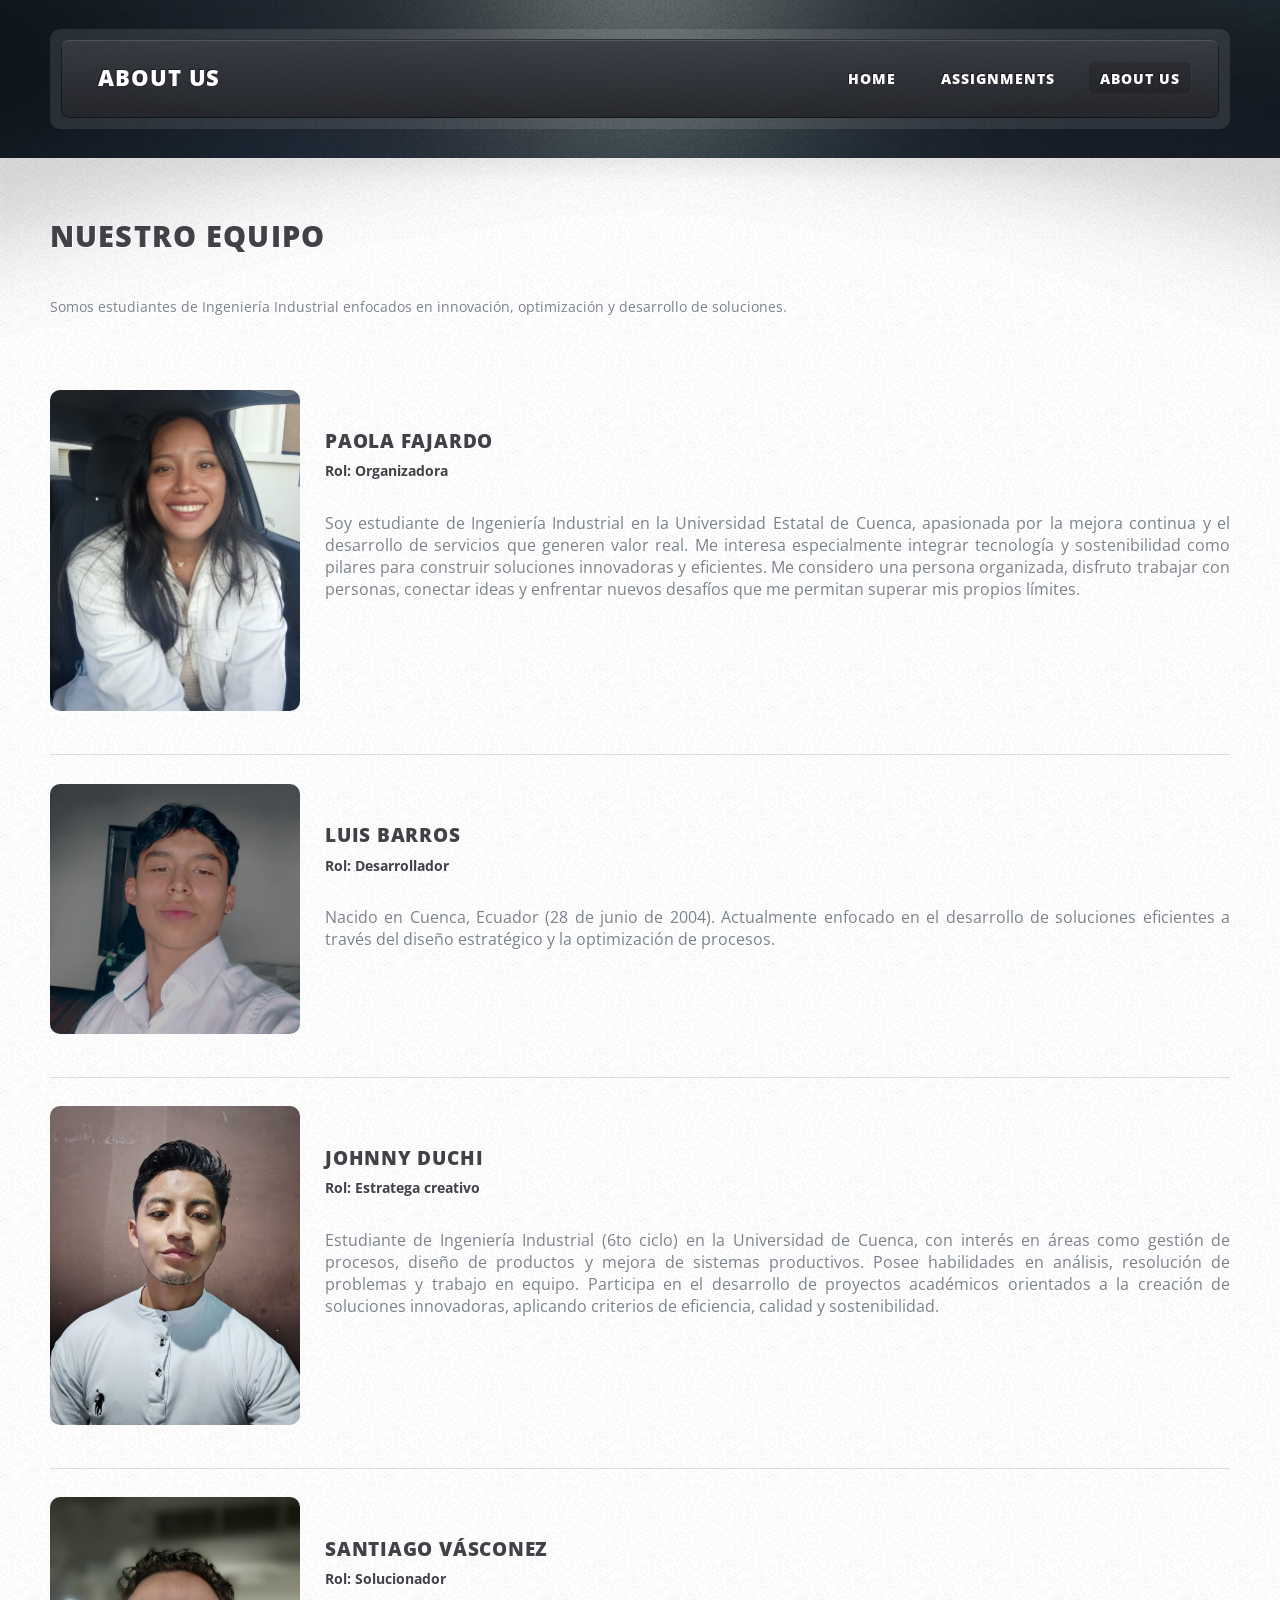
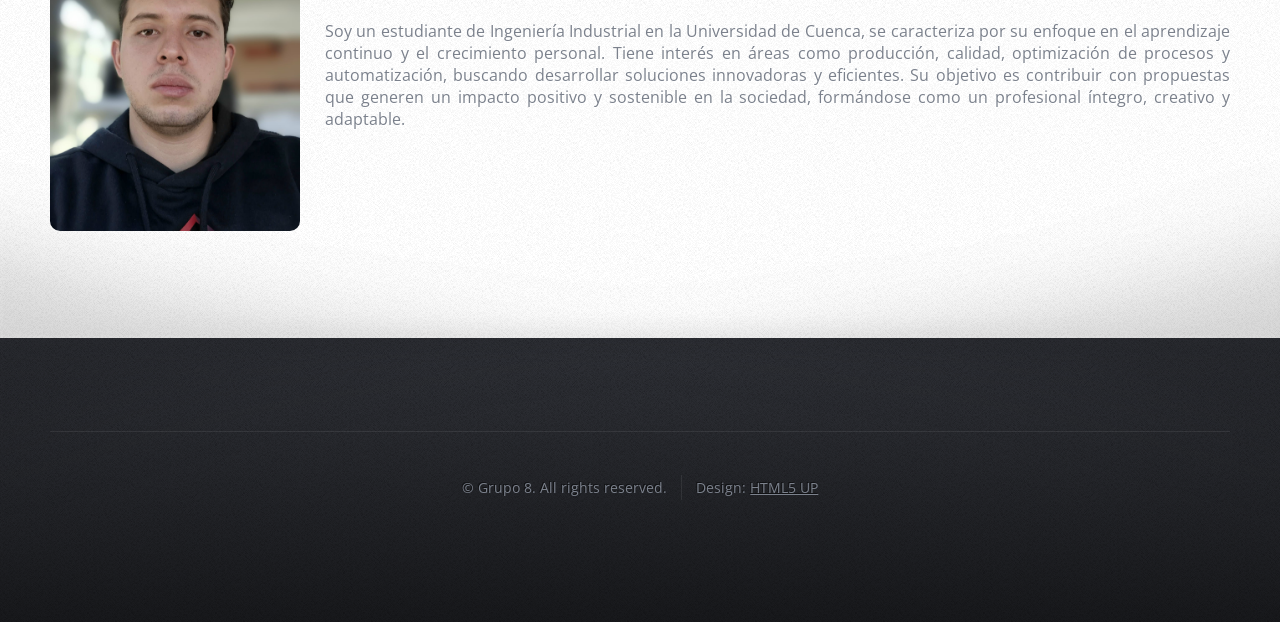
==== commit 6fddde44: "Actualizacion completa: Pagina web adaptada y corregida para servidor" ====
--- a/ABOUT_US.html
+++ b/ABOUT_US.html
@@ -3,21 +3,25 @@
     <head>
         <title>About Us - MY FINAL PROJECT</title>
         <meta charset="utf-8" />
-        <meta name="viewport" content="width=device-width, initial-scale=1, user-scalable=no"" />
+        <meta name="viewport" content="width=device-width, initial-scale=1, user-scalable=no" />
         <link rel="stylesheet" href="assets/css/main.css" />
 
         <style>
             .member-row {
                 display: flex;
-                align-items: flex-start; /* 👈 CLAVE: alinea arriba */
+                align-items: flex-start;
                 margin-bottom: 3em;
+                width: 100%;
             }
 
             .member-img {
-                width: 300px;      /* ancho fijo */
-                height: 400px;     /* alto fijo */
-                object-fit: cover; /* recorta sin deformar */
-                border-radius: 10px; /* opcional: bordes redondeados */
+                width: 100%;
+                max-width: 250px;
+                height: auto;
+                object-fit: cover;
+                border-radius: 10px;
+                display: block;
+                margin: 0 auto;
             }
 
             .member-info {
@@ -34,19 +38,26 @@
                 text-align: justify;
             }
 
-            @media screen and (max-width: 1000px) {
+            /* Adaptación ideal para celulares */
+            @media screen and (max-width: 840px) {
                 .member-row {
                     flex-direction: column;
                     text-align: center;
+                    align-items: center;
                 }
                 .member-info {
                     padding-left: 0;
-                    margin-top: 15px;
+                    margin-top: 20px;
+                }
+                .member-description {
+                    text-align: center;
                 }
             }
+            
             .first.major {
-                text-align: left;   /* 👈 centra TODO el bloque */
-                margin-bottom: 2.5em; /* espacio con los perfiles */
+                text-align: left;
+                margin-bottom: 2.5em;
+                width: 100%;
             }
         </style>
     </head>
@@ -54,76 +65,70 @@
     <body class="right-sidebar is-preload">
         <div id="page-wrapper">
 
-    <!-- Header -->
-				<div id="header-wrapper">
-					<div class="container">
+            <div id="header-wrapper">
+                <div class="container">
+                    <header id="header">
+                        <div class="inner">
+                            <h1><a href="index.html" id="logo">About Us</a></h1>
 
-						<!-- Header -->
-							<header id="header">
-								<div class="inner">
+                            <nav id="nav">
+                                <ul>
+                                    <li><a href="index.html">Home</a></li>
+                                    <li><a href="#">Assignments</a>
+                                        <ul>
+                                            <li><a href="WEEK_1.html">Week 1: Principles & Practices</a></li>
+                                            <li><a href="WEEK_2(draft).html">Week 2: Project Management</a></li>
+                                            <li><a href="WEEK_3.html">Week 3: Computer Aided Design</a></li>
+                                            <li><a href="WEEK_4.html">Week 4: Circuito</a></li>
+                                            <li><a href="MY_FINAL_PROJECT.HTML">My Final Project</a></li>
+                                            <li><a href="Examen_Interciclo.html">Examen Interciclo</a></li>
+                                        </ul>
+                                    </li>
+                                    <li class="current_page_item"><a href="ABOUT_US.html">About Us</a></li>
+                                </ul>
+                            </nav>
+                        </div>
+                    </header>
+                </div>
+            </div>
 
-									<!-- Logo -->
-										<h1><a href="index.html" id="logo">About Us</a></h1>
-
-									<!-- Nav -->
-										<nav id="nav">
-											<ul>
-												<li ><a href="index.html">Home</a></li>
-												<li><a href="#">Assignments</a>
-													<ul>
-														<li><a href="WEEK_1.html">Week 1: Principles & Practices</a></li>
-														<li><a href="WEEK_2(draft).html">Week 2: Project Management</a></li>
-														<li><a href="WEEK_3.html">Week 3: Computer Aided Design</a></li>
-                                                        <li><a href="WEEK_4.html">Week 4: Circuito</a></li>
-														<li><a href="MY_FINAL_PROJECT.HTML">My Final Project</a></li>
-                                                        <li><a href="Examen_Interciclo.html">Examen Innterciclo</a></li>
-													</ul>
-												</li>
-												<li  class="current_page_item"><a href="ABOUT_US.html">About Us</a></li>
-											</ul>
-										</nav>
-
-								</div>
-							</header>
-            <!-- Main -->
             <div id="main-wrapper">
                 <div class="wrapper style1">
                     <div class="inner">
                         <div class="container">
                             <div class="row">
 
-                                <!-- Sidebar (opcional info extra) -->
-                                <div class="first major">
-                                    <section>
-                                        <h2>Nuestro Equipo</h2>
-                                        <p>Somos estudiantes de Ingeniería Industrial enfocados en innovación, optimización y desarrollo de soluciones.</p>
-                                    </section>
+                                <div class="col-12">
+                                    <div class="first major">
+                                        <section>
+                                            <h2>Nuestro Equipo</h2>
+                                            <p>Somos estudiantes de Ingeniería Industrial enfocados en innovación, optimización y desarrollo de soluciones.</p>
+                                        </section>
+                                    </div>
                                 </div>
 
-                                <!-- Contenido principal -->
-                                <div class="col-8 col-12-medium imp-medium">
+                                <div class="col-12">
 
-                                    <!-- MIEMBRO 1 -->
                                     <div class="member-row">
-                                        <div class="col-4">
-                                            <img src="images/imagen_pao.jpeg" class="member-img">
+                                        <div style="flex: 0 0 30%; max-width: 250px; width: 100%;">
+                                            <img src="images/imagen_pao.jpeg" class="member-img" alt="Paola Fajardo">
                                         </div>
-                                        <div class="member-info col-8">
+                                        <div class="member-info" style="flex: 1;">
                                             <h3>Paola Fajardo</h3>
                                             <p><strong>Rol: Organizadora</strong></p>
                                             <p class="member-description">
-                                                Soy estudiante de Ingeniería Industrial en la Universidad Estatal de Cuenca, apasionada por la mejora continua y el desarrollo de servicios que generen valor real. Me interesa especialmente integrar tecnología y sostenibilidad como pilares para construir soluciones innovadoras y eficientes.
-                                                Me considero una persona organizada, disfruto trabajar con personas, conectar ideas y enfrentar nuevos desafíos que me permitan superar mis propios límites.
+                                                Soy estudiante de Ingeniería Industrial en la Universidad Estatal de Cuenca, apasionada por la mejora continua y el desarrollo de servicios que generen valor real. Me interesa especialmente integrar tecnología y sostenibilidad como pilares para construir soluciones innovadoras y eficientes. Me considero una persona organizada, disfruto trabajar con personas, conectar ideas y enfrentar nuevos desafíos que me permitan superar mis propios límites.
                                             </p>
                                         </div>
                                     </div>
 
-                                    <!-- MIEMBRO 2 -->
+                                    <hr style="margin: 2em 0;" />
+
                                     <div class="member-row">
-                                        <div class="col-4">
-                                            <img src="images/imagen_lucho.jpeg" class="member-img">
+                                        <div style="flex: 0 0 30%; max-width: 250px; width: 100%;">
+                                            <img src="images/imagen_lucho.jpeg" class="member-img" alt="Luis Barros">
                                         </div>
-                                        <div class="member-info col-8">
+                                        <div class="member-info" style="flex: 1;">
                                             <h3>Luis Barros</h3>
                                             <p><strong>Rol: Desarrollador</strong></p>
                                             <p class="member-description">
@@ -132,26 +137,28 @@
                                         </div>
                                     </div>
 
-                                    <!-- MIEMBRO 3 -->
+                                    <hr style="margin: 2em 0;" />
+
                                     <div class="member-row">
-                                        <div class="col-4">
-                                            <img src="images/imagen_johnny.jpeg" class="member-img">
+                                        <div style="flex: 0 0 30%; max-width: 250px; width: 100%;">
+                                            <img src="images/imagen_johnny.jpeg" class="member-img" alt="Johnny Duchi">
                                         </div>
-                                        <div class="member-info col-8">
+                                        <div class="member-info" style="flex: 1;">
                                             <h3>Johnny Duchi</h3>
                                             <p><strong>Rol: Estratega creativo</strong></p>
                                             <p class="member-description">
-                                                Estudiante de Ingeniería Industrial (6to ciclo) en la Universidad de Cuenca, con interés en áreas como gestión de procesos, diseño de productos y mejora de sistemas productivos. Posee habilidades en análisis, resolución de problemas y trabajo en equipo.
-                                                 Participa en el desarrollo de proyectos académicos orientados a la creación de soluciones innovadoras, aplicando criterios de eficiencia, calidad y sostenibilidad
+                                                Estudiante de Ingeniería Industrial (6to ciclo) en la Universidad de Cuenca, con interés en áreas como gestión de procesos, diseño de productos y mejora de sistemas productivos. Posee habilidades en análisis, resolución de problemas y trabajo en equipo. Participa en el desarrollo de proyectos académicos orientados a la creación de soluciones innovadoras, aplicando criterios de eficiencia, calidad y sostenibilidad.
+                                            </p>
                                         </div>
                                     </div>
 
-                                    <!-- MIEMBRO 4 -->
+                                    <hr style="margin: 2em 0;" />
+
                                     <div class="member-row">
-                                        <div class="col-4">
-                                            <img src="images/imagen_sebas.jpeg" class="member-img">
+                                        <div style="flex: 0 0 30%; max-width: 250px; width: 100%;">
+                                            <img src="images/imagen_sebas.jpeg" class="member-img" alt="Santiago Vásconez">
                                         </div>
-                                        <div class="member-info col-8">
+                                        <div class="member-info" style="flex: 1;">
                                             <h3>Santiago Vásconez</h3>
                                             <p><strong>Rol: Solucionador</strong></p>
                                             <p class="member-description">
@@ -160,33 +167,21 @@
                                         </div>
                                     </div>
 
-                                </div>
-
-                            </div>
-                        </div>
-                    </div>
-                </div>
-            </div>
-
-            <!-- Footer -->
-            <div id="footer-wrapper">
+                                </div> </div> </div> </div> </div> </div> <div id="footer-wrapper">
                 <footer id="footer" class="container">
                     <div id="copyright">
                         <ul class="menu">
-                            <li>&copy; Grupo 8</li>
+                            <li>&copy; Grupo 8. All rights reserved.</li><li>Design: <a href="http://html5up.net">HTML5 UP</a></li>
                         </ul>
                     </div>
                 </footer>
             </div>
 
-        </div>
-
-        <!-- Scripts -->
-			<script src="assets/js/jquery.min.js"></script>
-			<script src="assets/js/jquery.dropotron.min.js"></script>
-			<script src="assets/js/browser.min.js"></script>
-			<script src="assets/js/breakpoints.min.js"></script>
-			<script src="assets/js/util.js"></script>
-			<script src="assets/js/main.js"></script>
+        </div> <script src="assets/js/jquery.min.js"></script>
+        <script src="assets/js/jquery.dropotron.min.js"></script>
+        <script src="assets/js/browser.min.js"></script>
+        <script src="assets/js/breakpoints.min.js"></script>
+        <script src="assets/js/util.js"></script>
+        <script src="assets/js/main.js"></script>
     </body>
 </html>
--- a/assets/css/main.css
+++ b/assets/css/main.css
@@ -2425,5 +2425,49 @@
 				margin-top: 0;
 				padding: 3em 0 1em 0;
 			}
-
-	}+		/* Parche definitivo para títulos amontonados en celulares */
+			#nav {
+				display: block !important;
+			}
+
+			#nav ul {
+				display: block !important;
+				position: static !important;
+				box-shadow: none !important;
+				background: transparent !important;
+				padding: 0 !important;
+			}
+
+			#nav ul li {
+				display: block !important;
+				float: none !important;
+				margin: 0 !important;
+				padding: 8px 0 !important;
+				border: none !important;
+				position: relative !important;
+				height: auto !important;
+			}
+
+			#nav ul li a {
+				display: block !important;
+				line-height: 1.4 !important;
+				padding: 10px 20px !important;
+				white-space: normal !important;
+			}
+			/* Forzar a que el panel móvil no tape la pantalla completa */
+			#navPanel {
+				background: rgba(40, 40, 40, 0.95) !important; /* Color oscuro pero con ligera transparencia */
+				max-width: 275px !important; /* Limita el ancho del menú para que no ocupe toda la pantalla */
+			}
+
+			/* Evitar que el contenedor del menú móvil rompa el fondo de la página */
+			body.navPanel-visible {
+				overflow-x: hidden !important;
+			}
+
+			/* Si la pantalla gris era un bloque fantasma, esto lo vuelve invisible */
+			.navPanel-toggle {
+				z-index: 10001 !important; /* Asegura que el botón de tres líneas siempre sea visible para cerrar/abrir */
+			}
+	}
+	
